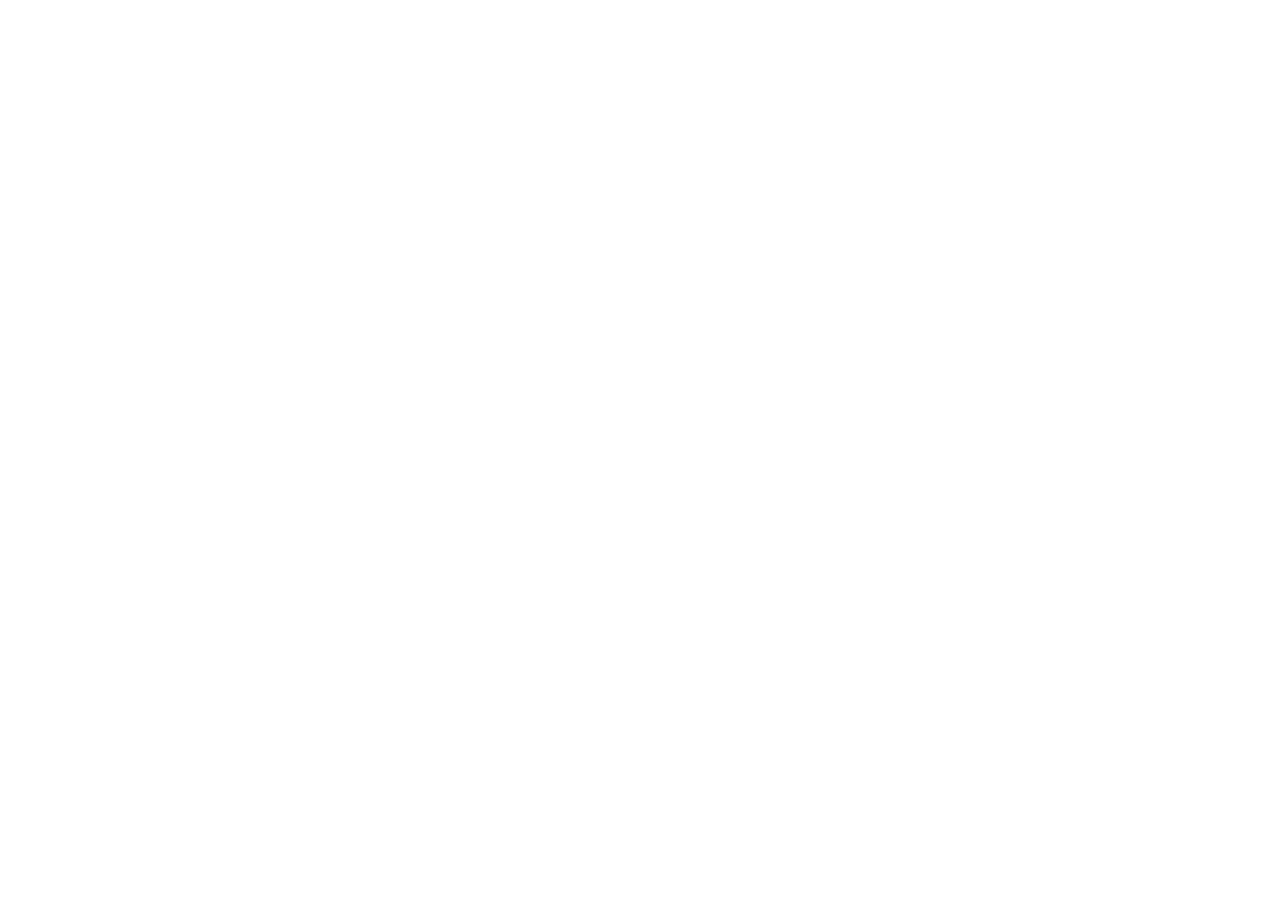
==== admin.html @ 43abf54d "Add files via upload" ====
<!DOCTYPE html>
<html lang="vi">
<head>
    <meta charset="UTF-8">
    <meta name="viewport" content="width=device-width, initial-scale=1.0">
    <title>SMART POS - Admin Panel</title>
    <script src="https://cdn.tailwindcss.com"></script>
    <script src="https://unpkg.com/react@18/umd/react.production.min.js"></script>
    <script src="https://unpkg.com/react-dom@18/umd/react-dom.production.min.js"></script>
    <script src="https://unpkg.com/@babel/standalone/babel.min.js"></script>
    <script src="https://unpkg.com/lucide@latest"></script>
    
    <style>
        @import url('https://fonts.googleapis.com/css2?family=Inter:wght@400;700;900&display=swap');
        body { font-family: 'Inter', sans-serif; }
        .custom-scrollbar::-webkit-scrollbar { width: 4px; }
        .custom-scrollbar::-webkit-scrollbar-thumb { background: #e2e8f0; border-radius: 10px; }
    </style>
</head>
<body>
    <div id="root"></div>

    <script type="text/babel">
        const { useState, useMemo, useEffect } = React;
        
        // URL API Google Sheet chung
        const API_URL = 'https://script.google.com/macros/s/AKfycbwhk9e4ANbbq9Pu0sJ3JYqGG3kkSBVzMz4zTgECsXGxEDIpGsTLGa4P3pcPs_dUHKi-0Q/exec';

        const Icon = ({ name, size = 16, ...props }) => {
            useEffect(() => {
                if (window.lucide) window.lucide.createIcons();
            }, [name]);
            return <i data-lucide={name} style={{ width: size, height: size }} {...props}></i>;
        };

        const USERS_KEY = 'SMART_POS_USERS';
        const STORAGE_KEY = 'SMART_POS_DATA_V5'; // Key dữ liệu POS để đồng bộ

        const AppAdmin = () => {
            const [users, setUsers] = useState(() => {
                const saved = localStorage.getItem(USERS_KEY);
                return saved ? JSON.parse(saved) : [];
            });

            const [showAddModal, setShowAddModal] = useState(false);
            const [editingUser, setEditingUser] = useState(null);
            const [isSyncing, setIsSyncing] = useState(false);

            // --- HÀM ĐỒNG BỘ GOOGLE SHEET ---
            const syncToCloud = async (currentUsers) => {
                setIsSyncing(true);
                try {
                    // Lấy dữ liệu POS hiện tại từ local để không làm mất khi đồng bộ
                    const posData = JSON.parse(localStorage.getItem(STORAGE_KEY) || '{}');
                    
                    await fetch(API_URL, {
                        method: 'POST',
                        mode: 'no-cors',
                        headers: { 'Content-Type': 'application/json' },
                        body: JSON.stringify({
                            action: 'syncAll',
                            users: currentUsers,
                            posData: posData,
                            timestamp: new Date().toISOString()
                        })
                    });
                    console.log("Đã đồng bộ User lên Cloud");
                } catch (e) {
                    console.error("Lỗi đồng bộ:", e);
                } finally {
                    setTimeout(() => setIsSyncing(false), 1000);
                }
            };

            const loadFromCloud = async () => {
                try {
                    const response = await fetch(`${API_URL}?action=getData`);
                    const cloudData = await response.json();
                    if (cloudData && cloudData.users) {
                        setUsers(cloudData.users);
                        localStorage.setItem(USERS_KEY, JSON.stringify(cloudData.users));
                    }
                } catch (e) {
                    console.error("Lỗi tải dữ liệu từ Cloud:", e);
                }
            };

            // Tải dữ liệu khi mở trang
            useEffect(() => {
                loadFromCloud();
            }, []);

            // Lưu Local và Cloud mỗi khi có thay đổi danh sách User
            useEffect(() => {
                localStorage.setItem(USERS_KEY, JSON.stringify(users));
                if (users.length > 0) {
                    syncToCloud(users);
                }
            }, [users]);

            const addUser = (e) => {
                e.preventDefault();
                const fd = new FormData(e.target);
                const newUser = {
                    id: Date.now(),
                    name: fd.get('name'),
                    username: fd.get('username'),
                    password: fd.get('password'),
                    role: fd.get('role'),
                    permissions: fd.getAll('perms')
                };
                setUsers([...users, newUser]);
                setShowAddModal(false);
            };

            const deleteUser = (id) => {
                if (confirm('Xác nhận xóa tài khoản này?')) {
                    setUsers(users.filter(u => u.id !== id));
                }
            };

            const saveEditedUser = () => {
                setUsers(users.map(u => u.id === editingUser.id ? editingUser : u));
                setEditingUser(null);
            };

            return (
                <div className="flex h-screen bg-[#F8FAFC]">
                    {/* Sidebar */}
                    <aside className="w-64 bg-[#0F172A] text-white flex flex-col shrink-0">
                        <div className="p-6 border-b border-white/5 flex items-center gap-3">
                            <div className="bg-emerald-500 p-2 rounded-xl"><Icon name="shield-check" fill="white" /></div>
                            <span className="font-black text-lg tracking-tighter uppercase italic text-emerald-400">Admin Panel</span>
                        </div>
                        <nav className="flex-1 p-4 space-y-2">
                            <SidebarItem icon="users" label="Quản lý nhân viên" active={true} />
                            <SidebarItem icon="arrow-left" label="Quay lại POS" onClick={() => window.location.href='appvs.html'} />
                        </nav>
                        <div className="p-6 text-[10px] text-slate-500 font-bold uppercase tracking-widest">
                            {isSyncing ? ' đang đồng bộ...' : ' Hệ thống đã đồng bộ'}
                        </div>
                    </aside>

                    {/* Main Content */}
                    <main className="flex-1 p-10 overflow-y-auto">
                        <div className="flex justify-between items-center mb-10">
                            <div>
                                <h1 className="text-3xl font-black text-slate-800 uppercase italic">Tài khoản hệ thống</h1>
                                <p className="text-slate-400 font-medium">Quản lý quyền truy cập của nhân viên</p>
                            </div>
                            <button 
                                onClick={() => setShowAddModal(true)}
                                className="bg-slate-900 text-white px-8 py-4 rounded-3xl font-black text-xs uppercase shadow-xl flex items-center gap-3 hover:bg-emerald-600 transition-all"
                            >
                                <Icon name="user-plus" /> Thêm tài khoản
                            </button>
                        </div>

                        <div className="grid grid-cols-1 md:grid-cols-2 lg:grid-cols-3 gap-6">
                            {users.map(user => (
                                <div key={user.id} className="bg-white p-8 rounded-[3rem] border border-slate-100 shadow-sm group hover:shadow-xl transition-all">
                                    <div className="flex justify-between items-start mb-6">
                                        <div className={`w-14 h-14 rounded-2xl flex items-center justify-center text-2xl ${user.role === 'admin' ? 'bg-rose-50 text-rose-500' : 'bg-emerald-50 text-emerald-500'}`}>
                                            <Icon name={user.role === 'admin' ? "shield" : "user"} size={28} />
                                        </div>
                                        <div className="flex gap-2 opacity-0 group-hover:opacity-100 transition-opacity">
                                            <button onClick={() => setEditingUser({...user})} className="p-3 bg-slate-50 rounded-xl text-slate-400 hover:text-blue-500"><Icon name="edit-3" /></button>
                                            <button onClick={() => deleteUser(user.id)} className="p-3 bg-red-50 rounded-xl text-red-300 hover:text-red-500"><Icon name="trash-2" /></button>
                                        </div>
                                    </div>
                                    
                                    <h3 className="font-black text-slate-800 text-xl mb-1">{user.name}</h3>
                                    <p className="text-slate-400 font-bold text-xs uppercase mb-4 tracking-wider">@{user.username}</p>
                                    
                                    <div className="flex flex-wrap gap-2 mb-6">
                                        <span className={`px-3 py-1 rounded-lg text-[9px] font-black uppercase ${user.role === 'admin' ? 'bg-rose-100 text-rose-600' : 'bg-emerald-100 text-emerald-600'}`}>
                                            {user.role}
                                        </span>
                                        {user.permissions?.map(p => (
                                            <span key={p} className="px-3 py-1 bg-slate-100 text-slate-500 rounded-lg text-[9px] font-black uppercase">{p}</span>
                                        ))}
                                    </div>

                                    <div className="pt-6 border-t border-slate-50 flex items-center justify-between">
                                        <span className="text-[10px] font-black text-slate-300 uppercase italic">Mật khẩu: {user.password}</span>
                                        <Icon name="lock" size={14} className="text-slate-200" />
                                    </div>
                                </div>
                            ))}
                        </div>
                    </main>

                    {/* Modal Thêm */}
                    {showAddModal && (
                        <div className="fixed inset-0 bg-slate-900/60 backdrop-blur-sm z-50 flex items-center justify-center p-4">
                            <form onSubmit={addUser} className="bg-white rounded-[3rem] w-full max-w-md p-10 shadow-2xl">
                                <h3 className="text-2xl font-black uppercase italic mb-8">Tạo tài khoản mới</h3>
                                <div className="space-y-4">
                                    <input name="name" placeholder="Tên hiển thị (Vd: Nguyễn Văn A)" className="w-full p-4 bg-slate-100 rounded-2xl font-bold border-none outline-none" required />
                                    <input name="username" placeholder="Tên đăng nhập" className="w-full p-4 bg-slate-100 rounded-2xl font-bold border-none outline-none" required />
                                    <input name="password" placeholder="Mật khẩu" className="w-full p-4 bg-slate-100 rounded-2xl font-bold border-none outline-none" required />
                                    <select name="role" className="w-full p-4 bg-slate-100 rounded-2xl font-bold border-none outline-none">
                                        <option value="staff">Nhân viên (Staff)</option>
                                        <option value="admin">Quản trị viên (Admin)</option>
                                    </select>
                                    
                                    <div className="py-4">
                                        <p className="text-[10px] font-black uppercase text-slate-400 mb-3 ml-2">Quyền truy cập</p>
                                        <div className="grid grid-cols-2 gap-3 text-xs font-bold text-slate-600">
                                            {['pos', 'preparing', 'inventory', 'menu', 'history'].map(perm => (
                                                <label key={perm} className="flex items-center gap-2 cursor-pointer bg-slate-50 p-3 rounded-xl">
                                                    <input type="checkbox" name="perms" value={perm} defaultChecked className="w-4 h-4 accent-emerald-500" />
                                                    <span className="capitalize">{perm}</span>
                                                </label>
                                            ))}
                                        </div>
                                    </div>
                                </div>
                                <button type="submit" className="w-full mt-6 py-5 bg-slate-900 text-white rounded-3xl font-black uppercase shadow-xl hover:bg-emerald-600 transition-all">Tạo nhân viên</button>
                                <button type="button" onClick={() => setShowAddModal(false)} className="w-full mt-4 text-slate-400 font-bold text-xs uppercase">Hủy bỏ</button>
                            </form>
                        </div>
                    )}

                    {/* Modal Sửa */}
                    {editingUser && (
                        <div className="fixed inset-0 bg-slate-900/60 backdrop-blur-sm z-50 flex items-center justify-center p-4">
                            <div className="bg-white rounded-[3rem] w-full max-w-md p-10 shadow-2xl">
                                <h3 className="text-2xl font-black uppercase italic mb-8">Sửa tài khoản</h3>
                                <div className="space-y-4">
                                    <input 
                                        value={editingUser.name} 
                                        onChange={e => setEditingUser({...editingUser, name: e.target.value})}
                                        className="w-full p-4 bg-slate-100 rounded-2xl font-bold" 
                                    />
                                    <input 
                                        value={editingUser.password} 
                                        onChange={e => setEditingUser({...editingUser, password: e.target.value})}
                                        className="w-full p-4 bg-slate-100 rounded-2xl font-bold" 
                                    />
                                    <select 
                                        value={editingUser.role} 
                                        onChange={e => setEditingUser({...editingUser, role: e.target.value})}
                                        className="w-full p-4 bg-slate-100 rounded-2xl font-bold"
                                    >
                                        <option value="staff">Staff</option>
                                        <option value="admin">Admin</option>
                                    </select>
                                    
                                    <div className="grid grid-cols-2 gap-2 text-xs font-bold py-4">
                                        {['pos', 'preparing', 'inventory', 'menu', 'history'].map(perm => (
                                            <label key={perm} className="flex items-center gap-2 bg-slate-50 p-3 rounded-xl">
                                                <input 
                                                    type="checkbox" 
                                                    checked={editingUser.permissions?.includes(perm)}
                                                    onChange={e => {
                                                        const newPerms = e.target.checked 
                                                            ? [...(editingUser.permissions || []), perm]
                                                            : (editingUser.permissions || []).filter(p => p !== perm);
                                                        setEditingUser({...editingUser, permissions: newPerms});
                                                    }}
                                                    className="w-5 h-5 accent-emerald-600"
                                                />
                                                <span className="capitalize">{perm === 'pos' ? 'Bán hàng' : perm === 'preparing' ? 'Hàng đợi' : perm === 'inventory' ? 'Kho' : perm === 'menu' ? 'Thực đơn' : 'Báo cáo'}</span>
                                            </label>
                                        ))}
                                    </div>
                                </div>

                                <button onClick={saveEditedUser} className="w-full py-5 bg-emerald-600 text-white rounded-3xl font-black">Lưu thay đổi</button>
                                <button onClick={() => setEditingUser(null)} className="w-full mt-3 py-3 text-slate-400">Đóng</button>
                            </div>
                        </div>
                    )}
                </div>
            );
        };

        const SidebarItem = ({ icon, label, active, onClick }) => (
            <button onClick={onClick} className={`w-full flex items-center gap-4 px-4 py-4 rounded-2xl transition-all ${active ? 'bg-emerald-500 text-white shadow-lg' : 'text-slate-500 hover:bg-white/5'}`}>
                <Icon name={icon} />
                <span className="font-black text-[10px] hidden lg:block uppercase tracking-widest flex-1 text-left">{label}</span>
            </button>
        );

        const root = ReactDOM.createRoot(document.getElementById('root'));
        root.render(<AppAdmin />);
    </script>
</body>
</html>
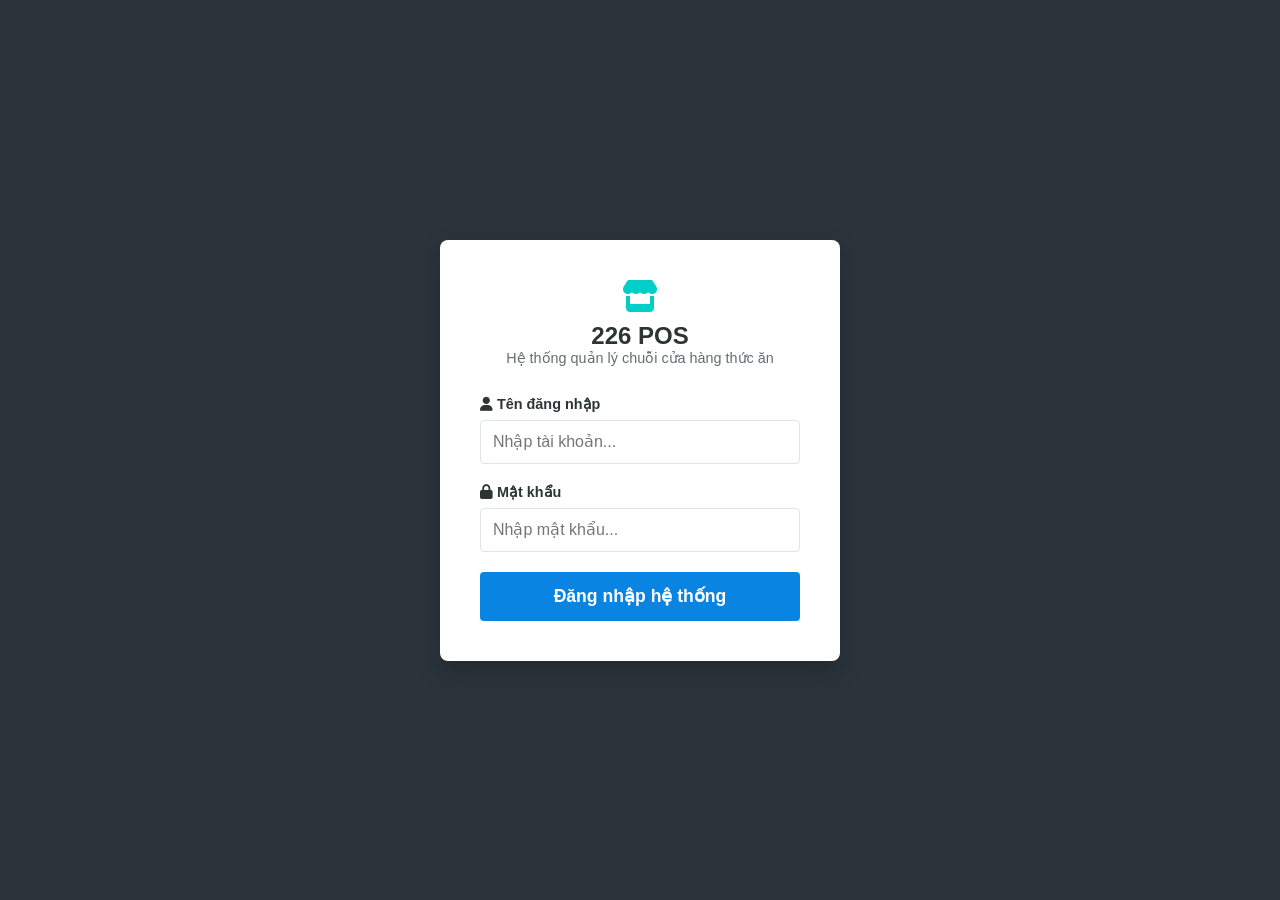
==== commit 840606fd: "Add files via upload" ====
--- a/admin.html
+++ b/admin.html
@@ -3,288 +3,148 @@
 <head>
     <meta charset="UTF-8">
     <meta name="viewport" content="width=device-width, initial-scale=1.0">
-    <title>SMART POS - Admin Panel</title>
-    <script src="https://cdn.tailwindcss.com"></script>
-    <script src="https://unpkg.com/react@18/umd/react.production.min.js"></script>
-    <script src="https://unpkg.com/react-dom@18/umd/react-dom.production.min.js"></script>
-    <script src="https://unpkg.com/@babel/standalone/babel.min.js"></script>
-    <script src="https://unpkg.com/lucide@latest"></script>
+    <title>Quản trị - 226 POS</title>
+    <link rel="stylesheet" href="admin-style.css">
+    <link rel="stylesheet" href="https://cdnjs.cloudflare.com/ajax/libs/font-awesome/6.0.0/css/all.min.css">
+</head>
+<body class="admin-body">
     
-    <style>
-        @import url('https://fonts.googleapis.com/css2?family=Inter:wght@400;700;900&display=swap');
-        body { font-family: 'Inter', sans-serif; }
-        .custom-scrollbar::-webkit-scrollbar { width: 4px; }
-        .custom-scrollbar::-webkit-scrollbar-thumb { background: #e2e8f0; border-radius: 10px; }
-    </style>
-</head>
-<body>
-    <div id="root"></div>
+    <aside class="admin-sidebar">
+        <div class="admin-logo">
+            <i class="fa-solid fa-gears"></i> ADMIN 226 POS
+        </div>
+        <ul class="admin-menu">
+            <li class="active" onclick="switchTab('branches')"><i class="fa-solid fa-code-branch"></i> Quản lý chi nhánh</li>
+            <li onclick="switchTab('accounts')"><i class="fa-solid fa-users"></i> Quản lý tài khoản</li>
+            <li><a href="index.html" style="color: inherit; text-decoration: none;"><i class="fa-solid fa-cash-register"></i> Tới màn hình thu ngân</a></li>
+        </ul>
+    </aside>
 
-    <script type="text/babel">
-        const { useState, useMemo, useEffect } = React;
-        
-        // URL API Google Sheet chung
-        const API_URL = 'https://script.google.com/macros/s/AKfycbwhk9e4ANbbq9Pu0sJ3JYqGG3kkSBVzMz4zTgECsXGxEDIpGsTLGa4P3pcPs_dUHKi-0Q/exec';
+    <main class="admin-content">
+        <header class="admin-header">
+            <h2>Thiết lập hệ thống</h2>
+            <div class="admin-user"><i class="fa-solid fa-user-shield"></i> Xin chào, Quản trị viên</div>
+        </header>
 
-        const Icon = ({ name, size = 16, ...props }) => {
-            useEffect(() => {
-                if (window.lucide) window.lucide.createIcons();
-            }, [name]);
-            return <i data-lucide={name} style={{ width: size, height: size }} {...props}></i>;
-        };
+        <section id="branches-tab" class="admin-section active">
+            <div class="form-card">
+                <h3>Thêm chi nhánh mới</h3>
+                <div class="form-row">
+                    <input type="text" id="branch-name" placeholder="Tên chi nhánh (VD: Cơ sở 1)..." required>
+                    <input type="text" id="branch-address" placeholder="Địa chỉ chi nhánh..." required>
+                    <button class="btn-add" onclick="createBranch()"><i class="fa-solid fa-plus"></i> Tạo chi nhánh</button>
+                </div>
+            </div>
 
-        const USERS_KEY = 'SMART_POS_USERS';
-        const STORAGE_KEY = 'SMART_POS_DATA_V5'; // Key dữ liệu POS để đồng bộ
+            <div class="list-card">
+                <h3>Danh sách chi nhánh</h3>
+                <table class="admin-table">
+                    <thead>
+                        <tr>
+                            <th>Mã CN</th>
+                            <th>Tên chi nhánh</th>
+                            <th>Địa chỉ</th>
+                            <th>Thao tác</th>
+                        </tr>
+                    </thead>
+                    <tbody id="branch-list-body">
+                    </tbody>
+                </table>
+            </div>
+        </section>
 
-        const AppAdmin = () => {
-            const [users, setUsers] = useState(() => {
-                const saved = localStorage.getItem(USERS_KEY);
-                return saved ? JSON.parse(saved) : [];
-            });
+        <section id="accounts-tab" class="admin-section">
+            <div class="form-card">
+                <h3>Cấp tài khoản nhân viên</h3>
+                <div class="form-row multi-input">
+                    <input type="text" id="acc-username" placeholder="Tên đăng nhập..." required>
+                    <input type="password" id="acc-password" placeholder="Mật khẩu..." required>
+                    <select id="acc-role">
+                        <option value="cashier">Thu ngân</option>
+                        <option value="manager">Quản lý cửa hàng</option>
+                    </select>
+                    <select id="acc-branch">
+                        <option value="">-- Gán vào chi nhánh --</option>
+                    </select>
+                    <button class="btn-add" onclick="createAccount()"><i class="fa-solid fa-user-plus"></i> Tạo tài khoản</button>
+                </div>
+            </div>
 
-            const [showAddModal, setShowAddModal] = useState(false);
-            const [editingUser, setEditingUser] = useState(null);
-            const [isSyncing, setIsSyncing] = useState(false);
+            <div class="list-card">
+                <h3>Danh sách tài khoản hệ thống</h3>
+                <table class="admin-table">
+                    <thead>
+                        <tr>
+                            <th>Tài khoản</th>
+                            <th>Vai trò</th>
+                            <th>Chi nhánh trực thuộc</th>
+                            <th>Trạng thái</th>
+                            <th>Thao tác</th>
+                        </tr>
+                    </thead>
+                    <tbody id="account-list-body">
+                    </tbody>
+                </table>
+            </div>
+        </section>
+    </main>
 
-            // --- HÀM ĐỒNG BỘ GOOGLE SHEET ---
-            const syncToCloud = async (currentUsers) => {
-                setIsSyncing(true);
-                try {
-                    // Lấy dữ liệu POS hiện tại từ local để không làm mất khi đồng bộ
-                    const posData = JSON.parse(localStorage.getItem(STORAGE_KEY) || '{}');
-                    
-                    await fetch(API_URL, {
-                        method: 'POST',
-                        mode: 'no-cors',
-                        headers: { 'Content-Type': 'application/json' },
-                        body: JSON.stringify({
-                            action: 'syncAll',
-                            users: currentUsers,
-                            posData: posData,
-                            timestamp: new Date().toISOString()
-                        })
-                    });
-                    console.log("Đã đồng bộ User lên Cloud");
-                } catch (e) {
-                    console.error("Lỗi đồng bộ:", e);
-                } finally {
-                    setTimeout(() => setIsSyncing(false), 1000);
-                }
-            };
+    <div id="edit-branch-modal" class="custom-modal-overlay">
+        <div class="custom-modal" style="max-width: 500px; text-align: left;">
+            <div style="display: flex; justify-content: space-between; align-items: center; margin-bottom: 20px; border-bottom: 1px solid #eee; padding-bottom: 10px;">
+                <h3 style="margin: 0; color: #2d3436;"><i class="fa-solid fa-pen"></i> Chỉnh sửa chi nhánh</h3>
+                <button onclick="closeEditModal('edit-branch-modal')" style="background: none; border: none; font-size: 1.5rem; cursor: pointer; color: #636e72;">&times;</button>
+            </div>
+            <div style="margin-bottom: 15px;">
+                <label style="display: block; margin-bottom: 5px; font-weight: 600;">Tên chi nhánh</label>
+                <input type="text" id="edit-branch-name" style="width: 100%; padding: 10px; border: 1px solid #dfe6e9; border-radius: 4px; outline: none;">
+            </div>
+            <div style="margin-bottom: 20px;">
+                <label style="display: block; margin-bottom: 5px; font-weight: 600;">Địa chỉ</label>
+                <input type="text" id="edit-branch-address" style="width: 100%; padding: 10px; border: 1px solid #dfe6e9; border-radius: 4px; outline: none;">
+            </div>
+            <div style="text-align: right;">
+                <button onclick="closeEditModal('edit-branch-modal')" class="custom-modal-btn" style="background: #dfe6e9; color: #2d3436; margin-right: 10px;">Hủy</button>
+                <button onclick="saveBranchEdit()" class="custom-modal-btn" style="background: #0984e3; color: white;">Lưu thay đổi</button>
+            </div>
+        </div>
+    </div>
 
-            const loadFromCloud = async () => {
-                try {
-                    const response = await fetch(`${API_URL}?action=getData`);
-                    const cloudData = await response.json();
-                    if (cloudData && cloudData.users) {
-                        setUsers(cloudData.users);
-                        localStorage.setItem(USERS_KEY, JSON.stringify(cloudData.users));
-                    }
-                } catch (e) {
-                    console.error("Lỗi tải dữ liệu từ Cloud:", e);
-                }
-            };
+    <div id="edit-account-modal" class="custom-modal-overlay">
+        <div class="custom-modal" style="max-width: 500px; text-align: left;">
+            <div style="display: flex; justify-content: space-between; align-items: center; margin-bottom: 20px; border-bottom: 1px solid #eee; padding-bottom: 10px;">
+                <h3 style="margin: 0; color: #2d3436;"><i class="fa-solid fa-user-pen"></i> Chỉnh sửa tài khoản</h3>
+                <button onclick="closeEditModal('edit-account-modal')" style="background: none; border: none; font-size: 1.5rem; cursor: pointer; color: #636e72;">&times;</button>
+            </div>
+            <div style="margin-bottom: 15px;">
+                <label style="display: block; margin-bottom: 5px; font-weight: 600;">Tên đăng nhập</label>
+                <input type="text" id="edit-acc-username" style="width: 100%; padding: 10px; border: 1px solid #dfe6e9; border-radius: 4px; outline: none;">
+            </div>
+            <div style="display: flex; gap: 15px; margin-bottom: 15px;">
+                <div style="flex: 1;">
+                    <label style="display: block; margin-bottom: 5px; font-weight: 600;">Vai trò</label>
+                    <select id="edit-acc-role" style="width: 100%; padding: 10px; border: 1px solid #dfe6e9; border-radius: 4px; outline: none;">
+                        <option value="cashier">Thu ngân</option>
+                        <option value="manager">Quản lý cửa hàng</option>
+                    </select>
+                </div>
+                <div style="flex: 1;">
+                    <label style="display: block; margin-bottom: 5px; font-weight: 600;">Chi nhánh trực thuộc</label>
+                    <select id="edit-acc-branch" style="width: 100%; padding: 10px; border: 1px solid #dfe6e9; border-radius: 4px; outline: none;">
+                        </select>
+                </div>
+            </div>
+            <div style="margin-bottom: 20px;">
+                <label style="display: block; margin-bottom: 5px; font-weight: 600;">Mật khẩu mới (Bỏ trống nếu giữ nguyên cũ)</label>
+                <input type="password" id="edit-acc-password" placeholder="Nhập mật khẩu mới nếu muốn đổi..." style="width: 100%; padding: 10px; border: 1px solid #dfe6e9; border-radius: 4px; outline: none;">
+            </div>
+            <div style="text-align: right;">
+                <button onclick="closeEditModal('edit-account-modal')" class="custom-modal-btn" style="background: #dfe6e9; color: #2d3436; margin-right: 10px;">Hủy</button>
+                <button onclick="saveAccountEdit()" class="custom-modal-btn" style="background: #0984e3; color: white;">Lưu thay đổi</button>
+            </div>
+        </div>
+    </div>
 
-            // Tải dữ liệu khi mở trang
-            useEffect(() => {
-                loadFromCloud();
-            }, []);
-
-            // Lưu Local và Cloud mỗi khi có thay đổi danh sách User
-            useEffect(() => {
-                localStorage.setItem(USERS_KEY, JSON.stringify(users));
-                if (users.length > 0) {
-                    syncToCloud(users);
-                }
-            }, [users]);
-
-            const addUser = (e) => {
-                e.preventDefault();
-                const fd = new FormData(e.target);
-                const newUser = {
-                    id: Date.now(),
-                    name: fd.get('name'),
-                    username: fd.get('username'),
-                    password: fd.get('password'),
-                    role: fd.get('role'),
-                    permissions: fd.getAll('perms')
-                };
-                setUsers([...users, newUser]);
-                setShowAddModal(false);
-            };
-
-            const deleteUser = (id) => {
-                if (confirm('Xác nhận xóa tài khoản này?')) {
-                    setUsers(users.filter(u => u.id !== id));
-                }
-            };
-
-            const saveEditedUser = () => {
-                setUsers(users.map(u => u.id === editingUser.id ? editingUser : u));
-                setEditingUser(null);
-            };
-
-            return (
-                <div className="flex h-screen bg-[#F8FAFC]">
-                    {/* Sidebar */}
-                    <aside className="w-64 bg-[#0F172A] text-white flex flex-col shrink-0">
-                        <div className="p-6 border-b border-white/5 flex items-center gap-3">
-                            <div className="bg-emerald-500 p-2 rounded-xl"><Icon name="shield-check" fill="white" /></div>
-                            <span className="font-black text-lg tracking-tighter uppercase italic text-emerald-400">Admin Panel</span>
-                        </div>
-                        <nav className="flex-1 p-4 space-y-2">
-                            <SidebarItem icon="users" label="Quản lý nhân viên" active={true} />
-                            <SidebarItem icon="arrow-left" label="Quay lại POS" onClick={() => window.location.href='appvs.html'} />
-                        </nav>
-                        <div className="p-6 text-[10px] text-slate-500 font-bold uppercase tracking-widest">
-                            {isSyncing ? ' đang đồng bộ...' : ' Hệ thống đã đồng bộ'}
-                        </div>
-                    </aside>
-
-                    {/* Main Content */}
-                    <main className="flex-1 p-10 overflow-y-auto">
-                        <div className="flex justify-between items-center mb-10">
-                            <div>
-                                <h1 className="text-3xl font-black text-slate-800 uppercase italic">Tài khoản hệ thống</h1>
-                                <p className="text-slate-400 font-medium">Quản lý quyền truy cập của nhân viên</p>
-                            </div>
-                            <button 
-                                onClick={() => setShowAddModal(true)}
-                                className="bg-slate-900 text-white px-8 py-4 rounded-3xl font-black text-xs uppercase shadow-xl flex items-center gap-3 hover:bg-emerald-600 transition-all"
-                            >
-                                <Icon name="user-plus" /> Thêm tài khoản
-                            </button>
-                        </div>
-
-                        <div className="grid grid-cols-1 md:grid-cols-2 lg:grid-cols-3 gap-6">
-                            {users.map(user => (
-                                <div key={user.id} className="bg-white p-8 rounded-[3rem] border border-slate-100 shadow-sm group hover:shadow-xl transition-all">
-                                    <div className="flex justify-between items-start mb-6">
-                                        <div className={`w-14 h-14 rounded-2xl flex items-center justify-center text-2xl ${user.role === 'admin' ? 'bg-rose-50 text-rose-500' : 'bg-emerald-50 text-emerald-500'}`}>
-                                            <Icon name={user.role === 'admin' ? "shield" : "user"} size={28} />
-                                        </div>
-                                        <div className="flex gap-2 opacity-0 group-hover:opacity-100 transition-opacity">
-                                            <button onClick={() => setEditingUser({...user})} className="p-3 bg-slate-50 rounded-xl text-slate-400 hover:text-blue-500"><Icon name="edit-3" /></button>
-                                            <button onClick={() => deleteUser(user.id)} className="p-3 bg-red-50 rounded-xl text-red-300 hover:text-red-500"><Icon name="trash-2" /></button>
-                                        </div>
-                                    </div>
-                                    
-                                    <h3 className="font-black text-slate-800 text-xl mb-1">{user.name}</h3>
-                                    <p className="text-slate-400 font-bold text-xs uppercase mb-4 tracking-wider">@{user.username}</p>
-                                    
-                                    <div className="flex flex-wrap gap-2 mb-6">
-                                        <span className={`px-3 py-1 rounded-lg text-[9px] font-black uppercase ${user.role === 'admin' ? 'bg-rose-100 text-rose-600' : 'bg-emerald-100 text-emerald-600'}`}>
-                                            {user.role}
-                                        </span>
-                                        {user.permissions?.map(p => (
-                                            <span key={p} className="px-3 py-1 bg-slate-100 text-slate-500 rounded-lg text-[9px] font-black uppercase">{p}</span>
-                                        ))}
-                                    </div>
-
-                                    <div className="pt-6 border-t border-slate-50 flex items-center justify-between">
-                                        <span className="text-[10px] font-black text-slate-300 uppercase italic">Mật khẩu: {user.password}</span>
-                                        <Icon name="lock" size={14} className="text-slate-200" />
-                                    </div>
-                                </div>
-                            ))}
-                        </div>
-                    </main>
-
-                    {/* Modal Thêm */}
-                    {showAddModal && (
-                        <div className="fixed inset-0 bg-slate-900/60 backdrop-blur-sm z-50 flex items-center justify-center p-4">
-                            <form onSubmit={addUser} className="bg-white rounded-[3rem] w-full max-w-md p-10 shadow-2xl">
-                                <h3 className="text-2xl font-black uppercase italic mb-8">Tạo tài khoản mới</h3>
-                                <div className="space-y-4">
-                                    <input name="name" placeholder="Tên hiển thị (Vd: Nguyễn Văn A)" className="w-full p-4 bg-slate-100 rounded-2xl font-bold border-none outline-none" required />
-                                    <input name="username" placeholder="Tên đăng nhập" className="w-full p-4 bg-slate-100 rounded-2xl font-bold border-none outline-none" required />
-                                    <input name="password" placeholder="Mật khẩu" className="w-full p-4 bg-slate-100 rounded-2xl font-bold border-none outline-none" required />
-                                    <select name="role" className="w-full p-4 bg-slate-100 rounded-2xl font-bold border-none outline-none">
-                                        <option value="staff">Nhân viên (Staff)</option>
-                                        <option value="admin">Quản trị viên (Admin)</option>
-                                    </select>
-                                    
-                                    <div className="py-4">
-                                        <p className="text-[10px] font-black uppercase text-slate-400 mb-3 ml-2">Quyền truy cập</p>
-                                        <div className="grid grid-cols-2 gap-3 text-xs font-bold text-slate-600">
-                                            {['pos', 'preparing', 'inventory', 'menu', 'history'].map(perm => (
-                                                <label key={perm} className="flex items-center gap-2 cursor-pointer bg-slate-50 p-3 rounded-xl">
-                                                    <input type="checkbox" name="perms" value={perm} defaultChecked className="w-4 h-4 accent-emerald-500" />
-                                                    <span className="capitalize">{perm}</span>
-                                                </label>
-                                            ))}
-                                        </div>
-                                    </div>
-                                </div>
-                                <button type="submit" className="w-full mt-6 py-5 bg-slate-900 text-white rounded-3xl font-black uppercase shadow-xl hover:bg-emerald-600 transition-all">Tạo nhân viên</button>
-                                <button type="button" onClick={() => setShowAddModal(false)} className="w-full mt-4 text-slate-400 font-bold text-xs uppercase">Hủy bỏ</button>
-                            </form>
-                        </div>
-                    )}
-
-                    {/* Modal Sửa */}
-                    {editingUser && (
-                        <div className="fixed inset-0 bg-slate-900/60 backdrop-blur-sm z-50 flex items-center justify-center p-4">
-                            <div className="bg-white rounded-[3rem] w-full max-w-md p-10 shadow-2xl">
-                                <h3 className="text-2xl font-black uppercase italic mb-8">Sửa tài khoản</h3>
-                                <div className="space-y-4">
-                                    <input 
-                                        value={editingUser.name} 
-                                        onChange={e => setEditingUser({...editingUser, name: e.target.value})}
-                                        className="w-full p-4 bg-slate-100 rounded-2xl font-bold" 
-                                    />
-                                    <input 
-                                        value={editingUser.password} 
-                                        onChange={e => setEditingUser({...editingUser, password: e.target.value})}
-                                        className="w-full p-4 bg-slate-100 rounded-2xl font-bold" 
-                                    />
-                                    <select 
-                                        value={editingUser.role} 
-                                        onChange={e => setEditingUser({...editingUser, role: e.target.value})}
-                                        className="w-full p-4 bg-slate-100 rounded-2xl font-bold"
-                                    >
-                                        <option value="staff">Staff</option>
-                                        <option value="admin">Admin</option>
-                                    </select>
-                                    
-                                    <div className="grid grid-cols-2 gap-2 text-xs font-bold py-4">
-                                        {['pos', 'preparing', 'inventory', 'menu', 'history'].map(perm => (
-                                            <label key={perm} className="flex items-center gap-2 bg-slate-50 p-3 rounded-xl">
-                                                <input 
-                                                    type="checkbox" 
-                                                    checked={editingUser.permissions?.includes(perm)}
-                                                    onChange={e => {
-                                                        const newPerms = e.target.checked 
-                                                            ? [...(editingUser.permissions || []), perm]
-                                                            : (editingUser.permissions || []).filter(p => p !== perm);
-                                                        setEditingUser({...editingUser, permissions: newPerms});
-                                                    }}
-                                                    className="w-5 h-5 accent-emerald-600"
-                                                />
-                                                <span className="capitalize">{perm === 'pos' ? 'Bán hàng' : perm === 'preparing' ? 'Hàng đợi' : perm === 'inventory' ? 'Kho' : perm === 'menu' ? 'Thực đơn' : 'Báo cáo'}</span>
-                                            </label>
-                                        ))}
-                                    </div>
-                                </div>
-
-                                <button onClick={saveEditedUser} className="w-full py-5 bg-emerald-600 text-white rounded-3xl font-black">Lưu thay đổi</button>
-                                <button onClick={() => setEditingUser(null)} className="w-full mt-3 py-3 text-slate-400">Đóng</button>
-                            </div>
-                        </div>
-                    )}
-                </div>
-            );
-        };
-
-        const SidebarItem = ({ icon, label, active, onClick }) => (
-            <button onClick={onClick} className={`w-full flex items-center gap-4 px-4 py-4 rounded-2xl transition-all ${active ? 'bg-emerald-500 text-white shadow-lg' : 'text-slate-500 hover:bg-white/5'}`}>
-                <Icon name={icon} />
-                <span className="font-black text-[10px] hidden lg:block uppercase tracking-widest flex-1 text-left">{label}</span>
-            </button>
-        );
-
-        const root = ReactDOM.createRoot(document.getElementById('root'));
-        root.render(<AppAdmin />);
-    </script>
+    <script src="admin-script.js"></script>
 </body>
 </html>
--- a/admin-style.css
+++ b/admin-style.css
@@ -0,0 +1,245 @@
+* { margin: 0; padding: 0; box-sizing: border-box; font-family: 'Segoe UI', Tahoma, Geneva, Verdana, sans-serif; }
+
+/* === PHẦN ĐĂNG NHẬP === */
+.login-body {
+    background: #2b343b;
+    display: flex;
+    justify-content: center;
+    align-items: center;
+    height: 100vh;
+}
+
+.login-container {
+    background: #fff;
+    padding: 40px;
+    border-radius: 8px;
+    box-shadow: 0 10px 25px rgba(0,0,0,0.2);
+    width: 100%;
+    max-width: 400px;
+}
+
+.login-header {
+    text-align: center;
+    margin-bottom: 30px;
+}
+
+.login-header h2 { color: #2d3436; margin-top: 10px; }
+.login-header p { color: #636e72; font-size: 0.9rem; }
+
+.input-group { margin-bottom: 20px; }
+.input-group label { display: block; margin-bottom: 8px; color: #2d3436; font-weight: 600; font-size: 0.9rem; }
+.input-group input { width: 100%; padding: 12px; border: 1px solid #dfe6e9; border-radius: 4px; outline: none; font-size: 1rem; }
+.input-group input:focus { border-color: #0984e3; }
+
+.btn-login {
+    width: 100%; padding: 14px; background: #0984e3; color: #fff; border: none; border-radius: 4px; font-size: 1.1rem; font-weight: bold; cursor: pointer; transition: 0.2s;
+}
+.btn-login:hover { background: #74b9ff; }
+
+/* === PHẦN QUẢN TRỊ ADMIN === */
+.admin-body { display: flex; height: 100vh; background: #f4f6f8; color: #333; }
+
+.admin-sidebar { width: 250px; background: #2b343b; color: #fff; display: flex; flex-direction: column; }
+.admin-logo { padding: 20px; font-size: 1.2rem; font-weight: bold; color: #00cec9; border-bottom: 1px solid #3e4b55; text-align: center; }
+.admin-menu { list-style: none; padding-top: 20px; }
+.admin-menu li { padding: 15px 20px; cursor: pointer; border-left: 4px solid transparent; transition: 0.2s; display: flex; align-items: center; gap: 10px; }
+.admin-menu li:hover, .admin-menu li.active { background: #3e4b55; border-left-color: #00cec9; }
+
+/* Ghi đè riêng cho menu cha để làm dropdown */
+.admin-menu li.menu-group { border-left: none; padding: 0; display: block; cursor: default; }
+.admin-menu li.menu-group:hover, .admin-menu li.menu-group.active { background: transparent; border-left-color: transparent; }
+
+.menu-group-title { padding: 15px 20px; display: flex; justify-content: space-between; align-items: center; cursor: pointer; font-weight: 600; color: #a4b0be; transition: 0.2s; }
+.menu-group-title:hover { color: #fff; }
+.transition-icon { transition: transform 0.3s ease; font-size: 0.8rem; }
+
+.sub-menu { list-style: none; display: none; background: #222a30; }
+.sub-menu.open { display: block; padding-top: 0; }
+.sub-menu li { padding-left: 45px; font-size: 0.95rem; }
+
+.admin-content { flex: 1; display: flex; flex-direction: column; overflow: hidden; }
+.admin-header { background: #fff; padding: 20px 30px; display: flex; justify-content: space-between; align-items: center; box-shadow: 0 2px 5px rgba(0,0,0,0.05); }
+
+.admin-section { padding: 30px; display: none; overflow-y: auto; flex: 1; }
+.admin-section.active { display: block; }
+
+.form-card { background: #fff; padding: 20px; border-radius: 8px; box-shadow: 0 2px 4px rgba(0,0,0,0.05); margin-bottom: 20px; }
+.form-card h3 { margin-bottom: 15px; color: #2d3436; }
+.form-row { display: flex; gap: 15px; }
+.form-row.multi-input { flex-wrap: wrap; }
+.form-row input, .form-row select { flex: 1; padding: 10px; border: 1px solid #dfe6e9; border-radius: 4px; outline: none; min-width: 150px; }
+
+.btn-add { background: #00b894; color: #fff; border: none; padding: 10px 20px; border-radius: 4px; cursor: pointer; font-weight: bold; white-space: nowrap; }
+
+.list-card { background: #fff; padding: 20px; border-radius: 8px; box-shadow: 0 2px 4px rgba(0,0,0,0.05); }
+.list-card h3 { margin-bottom: 15px; color: #2d3436; }
+
+.admin-table { width: 100%; border-collapse: collapse; }
+.admin-table th, .admin-table td { padding: 12px 15px; text-align: left; border-bottom: 1px solid #dfe6e9; }
+.admin-table th { background: #f8f9fa; font-weight: 600; color: #2d3436; }
+.admin-table td button { background: #ff7675; color: white; border: none; padding: 5px 10px; border-radius: 4px; cursor: pointer; }
+/* =========================================
+   HỆ THỐNG THÔNG BÁO (CUSTOM MODAL) XỊN
+========================================= */
+.custom-modal-overlay {
+    position: fixed; top: 0; left: 0; width: 100%; height: 100%;
+    background: rgba(0, 0, 0, 0.5);
+    display: flex; align-items: center; justify-content: center;
+    z-index: 9999;
+    opacity: 0; visibility: hidden; transition: all 0.3s ease;
+    backdrop-filter: blur(3px); /* Làm mờ phông nền */
+}
+.custom-modal-overlay.active { opacity: 1; visibility: visible; }
+.custom-modal {
+    background: #fff; width: 90%; max-width: 400px;
+    border-radius: 16px; padding: 30px 20px;
+    text-align: center; box-shadow: 0 15px 30px rgba(0,0,0,0.2);
+    transform: translateY(-20px) scale(0.95); transition: all 0.3s ease;
+}
+.custom-modal-overlay.active .custom-modal { transform: translateY(0) scale(1); }
+.custom-modal-icon { font-size: 4rem; margin-bottom: 15px; }
+.custom-modal-icon.success { color: #00b894; }
+.custom-modal-icon.error { color: #ff7675; }
+.custom-modal-icon.warning { color: #fdcb6e; }
+.custom-modal-icon.info { color: #0984e3; }
+.custom-modal-title { font-size: 1.5rem; color: #2d3436; margin-bottom: 10px; font-weight: 700; }
+.custom-modal-msg { color: #636e72; margin-bottom: 25px; font-size: 1.05rem; line-height: 1.5; }
+.custom-modal-actions { display: flex; gap: 15px; justify-content: center; }
+.custom-modal-btn {
+    padding: 12px 25px; border: none; border-radius: 8px; font-weight: bold;
+    cursor: pointer; font-size: 1rem; transition: 0.2s; min-width: 110px;
+}
+.modal-btn-cancel { background: #dfe6e9; color: #2d3436; display: none; }
+.modal-btn-cancel.show { display: inline-block; }
+.modal-btn-cancel:hover { background: #b2bec3; }
+.modal-btn-ok { background: #0984e3; color: white; }
+.modal-btn-ok:hover { background: #74b9ff; }
+.modal-btn-ok.btn-danger { background: #d63031; }
+.modal-btn-ok.btn-danger:hover { background: #ff7675; }
+.modal-btn-ok.btn-success { background: #00b894; }
+.modal-btn-ok.btn-success:hover { background: #00a884; }
+/* =========================================
+   THANH TÌM KIẾM THÔNG MINH CHO QUẢN LÝ
+========================================= */
+.search-input-wrapper {
+    position: relative;
+    margin-bottom: 20px;
+}
+
+.search-input-wrapper input {
+    width: 100%;
+    padding: 12px 15px 12px 40px;
+    border: 1px solid #dfe6e9;
+    border-radius: 8px;
+    font-size: 1rem;
+    outline: none;
+    transition: all 0.2s ease;
+    background-color: #f8f9fa;
+}
+
+.search-input-wrapper input:focus {
+    border-color: #0984e3;
+    background-color: #fff;
+    box-shadow: 0 0 0 3px rgba(9, 132, 227, 0.1);
+}
+
+.search-input-wrapper i {
+    position: absolute;
+    left: 15px;
+    top: 50%;
+    transform: translateY(-50%);
+    color: #a4b0be;
+    font-size: 1.1rem;
+}
+/* =========================================
+   MOBILE BOTTOM SHEET MODAL (HIỆN ĐẠI)
+========================================= */
+.mobile-modal-overlay {
+    position: fixed;
+    top: 0; left: 0; width: 100%; height: 100%;
+    background: rgba(0, 0, 0, 0.4);
+    backdrop-filter: blur(4px); /* Làm mờ nền chuẩn iOS */
+    z-index: 10000;
+    opacity: 0;
+    visibility: hidden;
+    transition: all 0.3s ease;
+    display: flex;
+    align-items: flex-end; /* Ép modal nằm ở đáy màn hình */
+}
+
+/* Khi modal được kích hoạt */
+.mobile-modal-overlay.active {
+    opacity: 1;
+    visibility: visible;
+}
+
+.mobile-modal-sheet {
+    width: 100%;
+    background: #ffffff;
+    border-radius: 24px 24px 0 0; /* Bo tròn 2 góc trên */
+    padding: 15px 20px 30px 20px;
+    transform: translateY(100%);
+    transition: transform 0.4s cubic-bezier(0.2, 0.8, 0.2, 1); /* Trượt lên có độ nảy nhẹ */
+    max-height: 85vh; /* Giới hạn chiều cao tối đa */
+    display: flex;
+    flex-direction: column;
+    box-shadow: 0 -5px 20px rgba(0,0,0,0.1);
+}
+
+.mobile-modal-overlay.active .mobile-modal-sheet {
+    transform: translateY(0);
+}
+
+/* Thanh nắm kéo (Drag handle) ở trên cùng */
+.mobile-modal-handle {
+    width: 40px;
+    height: 5px;
+    background: #dfe6e9;
+    border-radius: 10px;
+    margin: 0 auto 15px auto;
+}
+
+.mobile-modal-header {
+    display: flex;
+    justify-content: space-between;
+    align-items: center;
+    margin-bottom: 20px;
+}
+
+.mobile-modal-header h3 {
+    margin: 0;
+    font-size: 1.25rem;
+    color: #2d3436;
+    font-weight: 700;
+}
+
+/* Nút tắt xám tròn hiện đại */
+.mobile-close-btn {
+    background: #f1f2f6;
+    border: none;
+    width: 32px;
+    height: 32px;
+    border-radius: 50%;
+    display: flex;
+    align-items: center;
+    justify-content: center;
+    cursor: pointer;
+    color: #636e72;
+    transition: 0.2s;
+    font-size: 1rem;
+}
+
+.mobile-close-btn:hover {
+    background: #dfe6e9;
+    color: #d63031;
+}
+
+.mobile-modal-body {
+    overflow-y: auto;
+    flex: 1;
+    padding-right: 5px; /* Tránh nội dung đè lên thanh cuộn */
+}
+
+/* Tùy chỉnh thanh cuộn cho nhỏ gọn */
+.mobile-modal-body::-webkit-scrollbar { width: 4px; }
+.mobile-modal-body::-webkit-scrollbar-thumb { background: #b2bec3; border-radius: 4px; }
